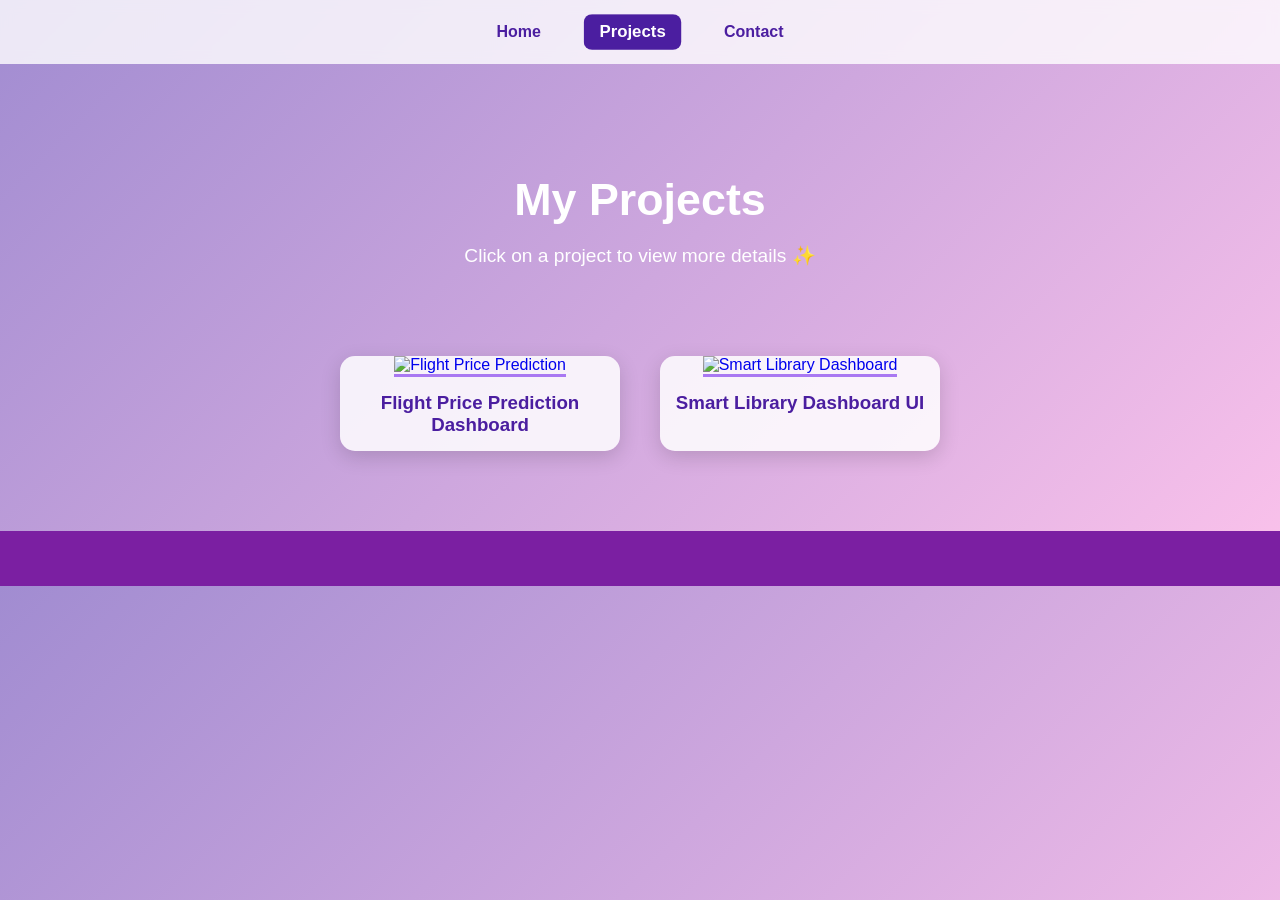
==== projects.html @ de6a948a "Add files via upload" ====
<!DOCTYPE html>
<html lang="en">
<head>
  <meta charset="UTF-8">
  <meta name="viewport" content="width=device-width, initial-scale=1.0">
  <title>Portfolio - Projects</title>
  <link rel="stylesheet" href="style.css">
</head>
<body>
  <!-- NAVBAR -->
  <nav>
    <a href="index.html">Home</a>
    <a href="projects.html" class="active">Projects</a>
    <a href="contact.html">Contact</a>
  </nav>

  <!-- HEADER -->
  <header>
    <h1>My Projects</h1>
    <p>Click on a project to view more details ✨</p>
  </header>

  <!-- PROJECTS SECTION -->
  <section class="projects-list">
    <!-- Project 1 -->
    <div class="project-card">
      <a href="https://github.com/username/FlightPricePrediction" target="_blank">
        <img src="flight.jpg" alt="Flight Price Prediction">
        <h3>Flight Price Prediction Dashboard</h3>
      </a>
    </div>

    <!-- Project 2 -->
    <div class="project-card">
      <a href="https://github.com/username/SmartLibraryDashboard" target="_blank">
        <img src="library.jpg" alt="Smart Library Dashboard">
        <h3>Smart Library Dashboard UI</h3>
      </a>
    </div>
  </section>

  <!-- FOOTER -->
  <footer>
    <p> 
</p>
  </footer>
</body>
</html>
---- style.css ----
/* ====== GENERAL ====== */
body {
  margin: 0;
  font-family: 'Poppins', sans-serif;
  background: linear-gradient(135deg, #a18cd1, #fbc2eb);
  color: #333;
}

a { text-decoration: none; }

/* ====== NAVBAR ====== */
nav {
  background: rgba(255,255,255,0.8);
  backdrop-filter: blur(6px);
  display: flex;
  justify-content: center;
  gap: 30px;
  padding: 15px 0;
  position: sticky;
  top: 0;
  z-index: 100;
}

nav a {
  color: #4b1ea0;
  font-weight: 600;
  padding: 8px 15px;
  border-radius: 8px;
  transition: 0.3s;
}

nav a:hover, nav a.active {
  background: #4b1ea0;
  color: white;
  transform: scale(1.05);
}

/* ====== HEADER ====== */
header {
  text-align: center;
  padding: 80px 20px 40px;
  color: #fff;
}

header h1 {
  font-size: 2.8rem;
  margin-bottom: 15px;
}

header p { font-size: 1.2rem; }

/* ====== SECTIONS ====== */
section { text-align: center; padding: 50px 20px; }

/* ====== PROJECTS ====== */
.projects-list {
  display: flex;
  flex-wrap: wrap;
  justify-content: center;
  gap: 40px;
  padding: 30px 20px;
}

.project-card {
  background: rgba(255,255,255,0.85);
  border-radius: 15px;
  box-shadow: 0 6px 20px rgba(0,0,0,0.15);
  width: 280px;
  overflow: hidden;
  transition: transform 0.3s, box-shadow 0.3s;
  opacity: 0;
  transform: translateY(20px);
  animation: fadeInUp 0.8s forwards;
  animation-delay: 0.3s;
}

.project-card:nth-child(2) { animation-delay: 0.5s; }

.project-card img {
  width: 100%;
  height: 180px;
  object-fit: cover;
  border-bottom: 3px solid #a978f2;
}

.project-card h3 {
  color: #4b1ea0;
  padding: 15px;
  margin: 0;
}

.project-card:hover {
  transform: translateY(-8px);
  box-shadow: 0 12px 25px rgba(0,0,0,0.3);
}

/* ====== FADE-IN ANIMATION ====== */
@keyframes fadeInUp {
  to {
    opacity: 1;
    transform: translateY(0);
  }
}

/* ====== CONTACT FORM ====== */
form input, form textarea {
  padding: 12px;
  width: 80%;
  margin: 10px 0;
  border-radius: 10px;
  border: 1px solid #ccc;
}

form button {
  padding: 12px 30px;
  background: linear-gradient(90deg, #7b1fa2, #ce93d8);
  color: white;
  font-weight: bold;
  border: none;
  border-radius: 25px;
  cursor: pointer;
  transition: 0.3s;
}

form button:hover {
  transform: scale(1.05);
  background: linear-gradient(90deg, #ce93d8, #7b1fa2);
}

/* ====== FOOTER ====== */
footer {
  text-align: center;
  padding: 20px;
  font-size: 0.9rem;
  color: #fff;
  background: #7b1fa2;
  margin-top: 50px;
}
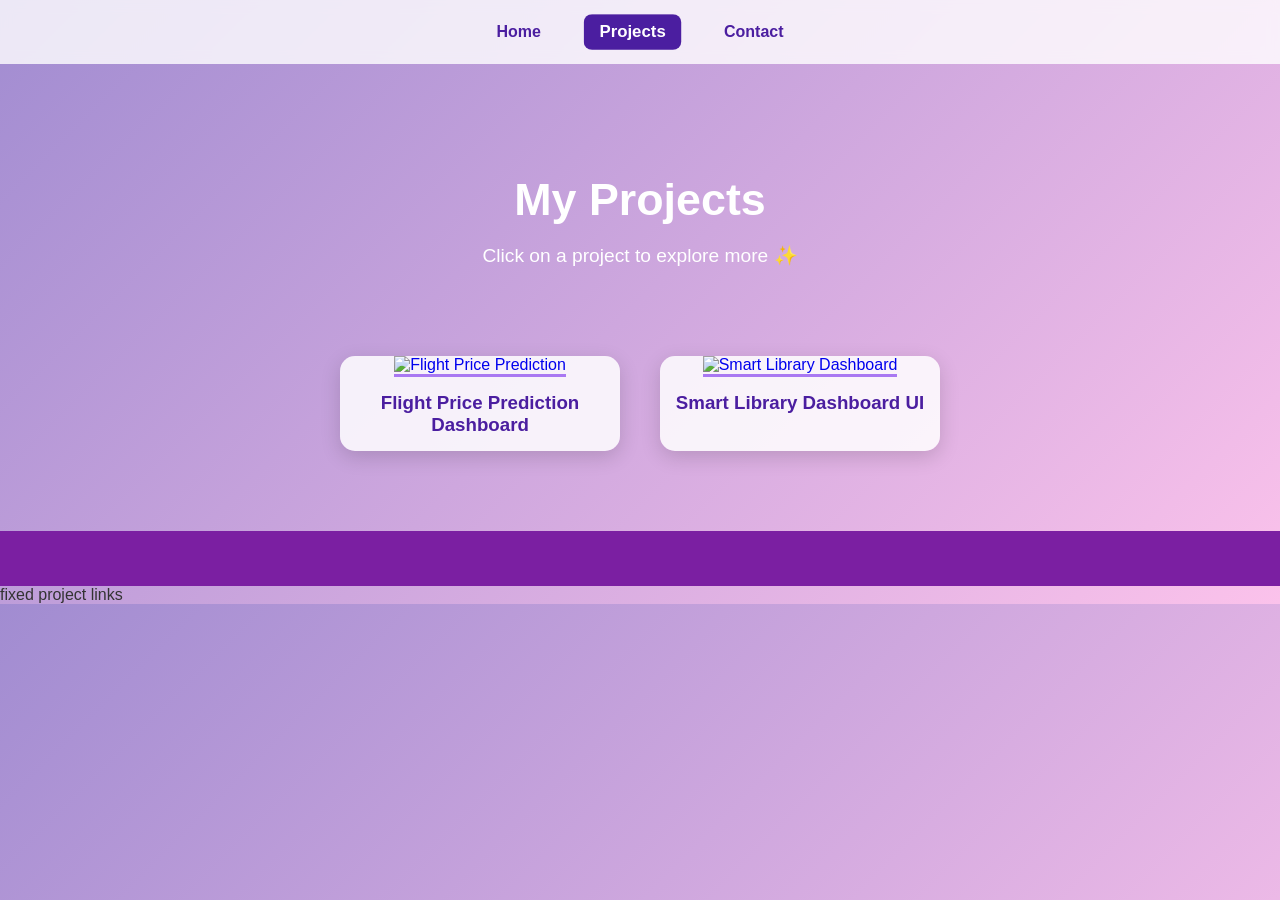
==== commit b7922b63: "Update projects.html" ====
--- a/projects.html
+++ b/projects.html
@@ -17,14 +17,14 @@
   <!-- HEADER -->
   <header>
     <h1>My Projects</h1>
-    <p>Click on a project to view more details ✨</p>
+    <p>Click on a project to explore more ✨</p>
   </header>
 
   <!-- PROJECTS SECTION -->
   <section class="projects-list">
     <!-- Project 1 -->
     <div class="project-card">
-      <a href="https://github.com/username/FlightPricePrediction" target="_blank">
+      <a href="https://github.com/SaraS99/FlightPricePrediction" target="_blank">
         <img src="flight.jpg" alt="Flight Price Prediction">
         <h3>Flight Price Prediction Dashboard</h3>
       </a>
@@ -32,7 +32,7 @@
 
     <!-- Project 2 -->
     <div class="project-card">
-      <a href="https://github.com/username/SmartLibraryDashboard" target="_blank">
+      <a href="https://github.com/SaraS99/SmartLibraryDashboard" target="_blank">
         <img src="library.jpg" alt="Smart Library Dashboard">
         <h3>Smart Library Dashboard UI</h3>
       </a>
@@ -45,4 +45,5 @@
 </p>
   </footer>
 </body>
-</html>+fixed project links
+</html>
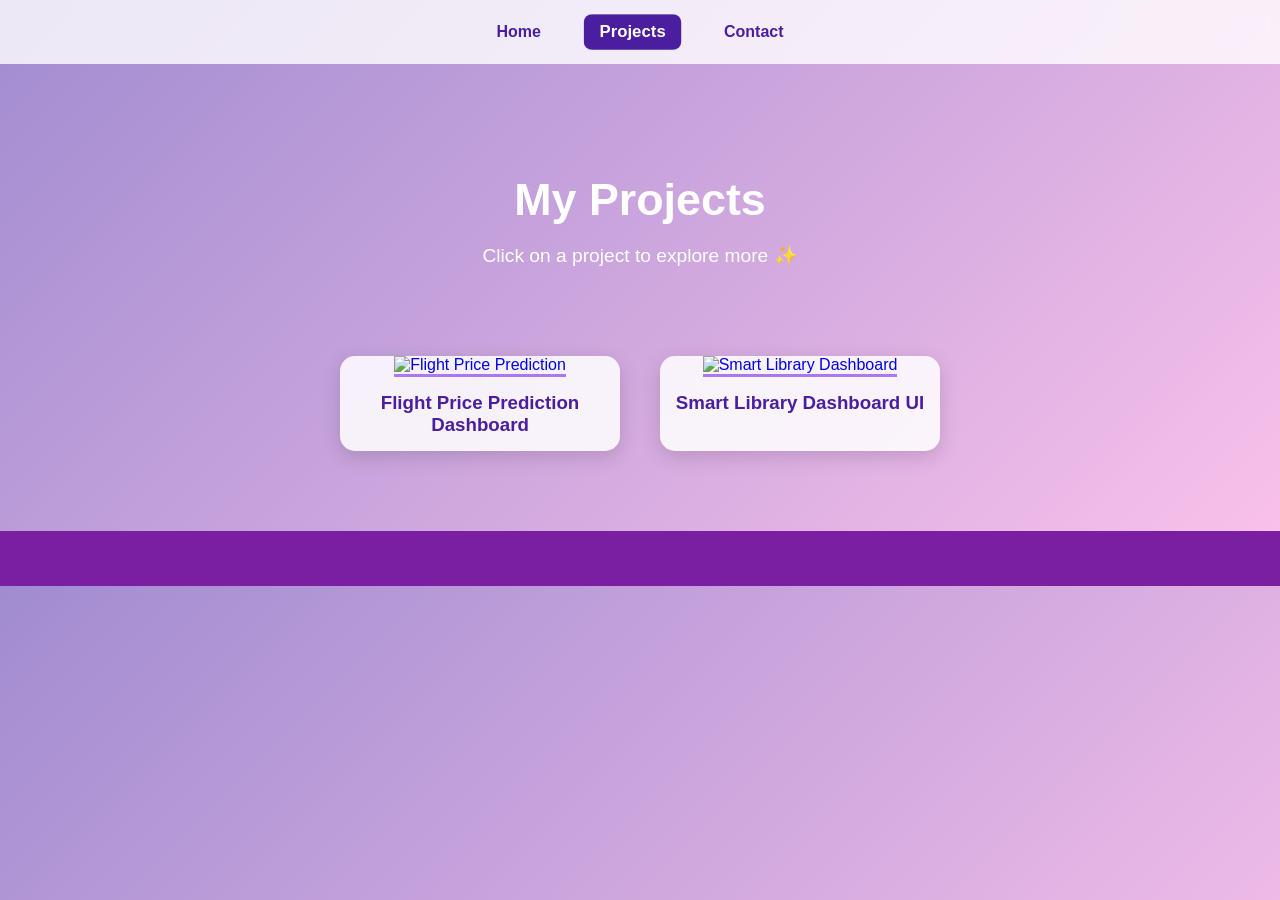
==== commit 2948d421: "Update projects.html" ====
--- a/projects.html
+++ b/projects.html
@@ -24,7 +24,7 @@
   <section class="projects-list">
     <!-- Project 1 -->
     <div class="project-card">
-      <a href="https://github.com/SaraS99/FlightPricePrediction" target="_blank">
+      <a href="https://github.com/SaraQueen/MyPortfolio/tree/main/FlightPricePrediction" target="_blank">
         <img src="flight.jpg" alt="Flight Price Prediction">
         <h3>Flight Price Prediction Dashboard</h3>
       </a>
@@ -32,7 +32,7 @@
 
     <!-- Project 2 -->
     <div class="project-card">
-      <a href="https://github.com/SaraS99/SmartLibraryDashboard" target="_blank">
+      <a href="https://github.com/SaraQueen/MyPortfolio/tree/main/SmartLibraryDashboard" target="_blank">
         <img src="library.jpg" alt="Smart Library Dashboard">
         <h3>Smart Library Dashboard UI</h3>
       </a>
@@ -41,9 +41,8 @@
 
   <!-- FOOTER -->
   <footer>
-    <p> 
+    <p>
 </p>
   </footer>
 </body>
-fixed project links
 </html>
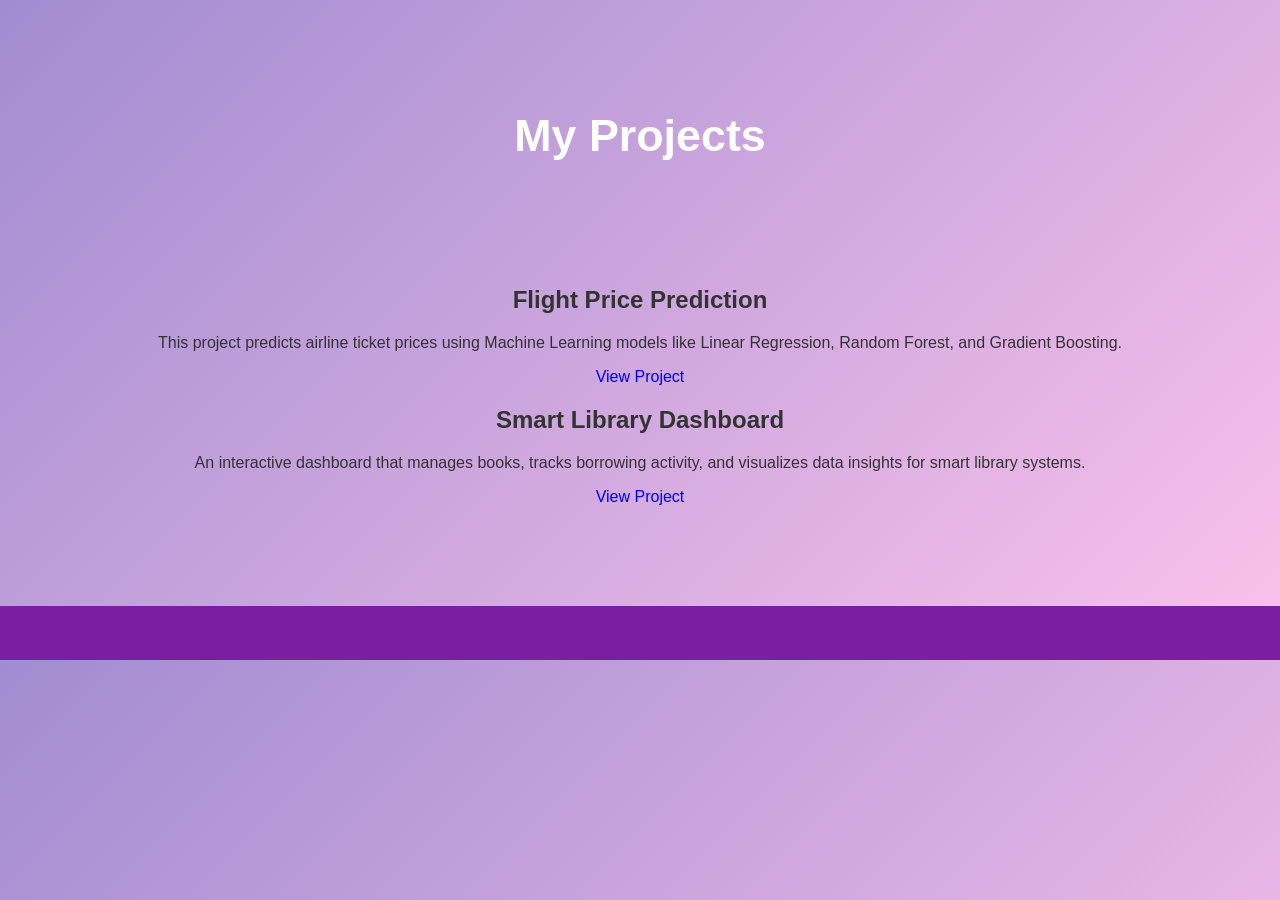
==== commit c54fa3b3: "Update projects.html" ====
--- a/projects.html
+++ b/projects.html
@@ -1,48 +1,35 @@
 <!DOCTYPE html>
 <html lang="en">
 <head>
-  <meta charset="UTF-8">
-  <meta name="viewport" content="width=device-width, initial-scale=1.0">
-  <title>Portfolio - Projects</title>
-  <link rel="stylesheet" href="style.css">
+    <meta charset="UTF-8">
+    <meta name="viewport" content="width=device-width, initial-scale=1.0">
+    <title>My Projects</title>
+    <link rel="stylesheet" href="style.css">
 </head>
 <body>
-  <!-- NAVBAR -->
-  <nav>
-    <a href="index.html">Home</a>
-    <a href="projects.html" class="active">Projects</a>
-    <a href="contact.html">Contact</a>
-  </nav>
+    <header>
+        <h1>My Projects</h1>
+    </header>
 
-  <!-- HEADER -->
-  <header>
-    <h1>My Projects</h1>
-    <p>Click on a project to explore more ✨</p>
-  </header>
+    <section class="projects">
+        <!-- مشروع Flight Price Prediction -->
+        <div class="project">
+            <h2>Flight Price Prediction</h2>
+            <p>This project predicts airline ticket prices using Machine Learning models like Linear Regression, Random Forest, and Gradient Boosting.</p>
+            <a href="https://isarazk.github.io/FlightPricePrediction/" target="_blank">View Project</a>
+        </div>
 
-  <!-- PROJECTS SECTION -->
-  <section class="projects-list">
-    <!-- Project 1 -->
-    <div class="project-card">
-      <a href="https://github.com/SaraQueen/MyPortfolio/tree/main/FlightPricePrediction" target="_blank">
-        <img src="flight.jpg" alt="Flight Price Prediction">
-        <h3>Flight Price Prediction Dashboard</h3>
-      </a>
-    </div>
+        <!-- مشروع Smart Library Dashboard -->
+        <div class="project">
+            <h2>Smart Library Dashboard</h2>
+            <p>An interactive dashboard that manages books, tracks borrowing activity, and visualizes data insights for smart library systems.</p>
+            <a href="https://isarazk.github.io/SmartLibraryDashboard/" target="_blank">View Project</a>
+        </div>
+    </section>
 
-    <!-- Project 2 -->
-    <div class="project-card">
-      <a href="https://github.com/SaraQueen/MyPortfolio/tree/main/SmartLibraryDashboard" target="_blank">
-        <img src="library.jpg" alt="Smart Library Dashboard">
-        <h3>Smart Library Dashboard UI</h3>
-      </a>
-    </div>
-  </section>
-
-  <!-- FOOTER -->
-  <footer>
-    <p>
+    <footer>
+        <p>
 </p>
-  </footer>
+    </footer>
 </body>
 </html>
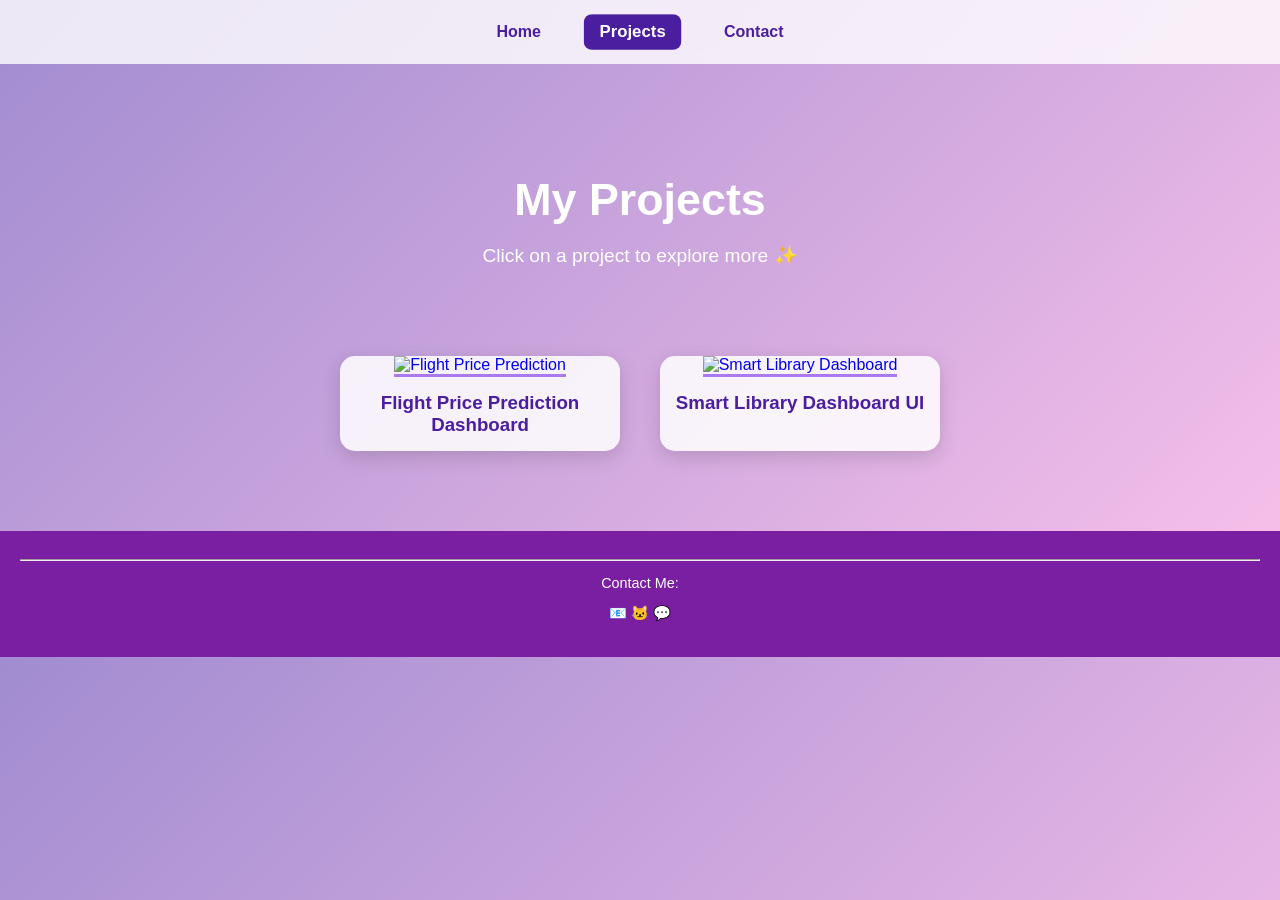
==== commit 6ee426b4: "Update projects.html" ====
--- a/projects.html
+++ b/projects.html
@@ -1,35 +1,52 @@
 <!DOCTYPE html>
 <html lang="en">
 <head>
-    <meta charset="UTF-8">
-    <meta name="viewport" content="width=device-width, initial-scale=1.0">
-    <title>My Projects</title>
-    <link rel="stylesheet" href="style.css">
+  <meta charset="UTF-8">
+  <meta name="viewport" content="width=device-width, initial-scale=1.0">
+  <title>My Projects</title>
+  <link rel="stylesheet" href="style.css">
 </head>
 <body>
-    <header>
-        <h1>My Projects</h1>
-    </header>
+  <nav>
+    <a href="index.html">Home</a>
+    <a href="projects.html" class="active">Projects</a>
+    <a href="#contact">Contact</a>
+  </nav>
 
-    <section class="projects">
-        <!-- مشروع Flight Price Prediction -->
-        <div class="project">
-            <h2>Flight Price Prediction</h2>
-            <p>This project predicts airline ticket prices using Machine Learning models like Linear Regression, Random Forest, and Gradient Boosting.</p>
-            <a href="https://isarazk.github.io/FlightPricePrediction/" target="_blank">View Project</a>
-        </div>
+  <header>
+    <h1>My Projects</h1>
+    <p>Click on a project to explore more ✨</p>
+  </header>
 
-        <!-- مشروع Smart Library Dashboard -->
-        <div class="project">
-            <h2>Smart Library Dashboard</h2>
-            <p>An interactive dashboard that manages books, tracks borrowing activity, and visualizes data insights for smart library systems.</p>
-            <a href="https://isarazk.github.io/SmartLibraryDashboard/" target="_blank">View Project</a>
-        </div>
-    </section>
+  <section class="projects-list">
+    <!-- Project 1 -->
+    <div class="project-card">
+      <a href="https://isarazk.github.io/FlightPricePrediction/" target="_blank">
+        <img src="flight.jpg" alt="Flight Price Prediction">
+        <h3>Flight Price Prediction Dashboard</h3>
+      </a>
+    </div>
 
-    <footer>
-        <p>
+    <!-- Project 2 -->
+    <div class="project-card">
+      <a href="https://isarazk.github.io/SmartLibraryDashboard/" target="_blank">
+        <img src="library.jpg" alt="Smart Library Dashboard">
+        <h3>Smart Library Dashboard UI</h3>
+      </a>
+    </div>
+  </section>
+
+  <!-- CONTACT -->
+  <footer id="contact">
+    <hr>
+    <p>Contact Me:</p>
+    <div class="socials">
+      <a href="mailto:youremail@example.com">📧</a>
+      <a href="https://github.com/isarazk" target="_blank">🐱</a>
+      <a href="#">💬</a>
+    </div>
+    <p>
 </p>
-    </footer>
+  </footer>
 </body>
 </html>
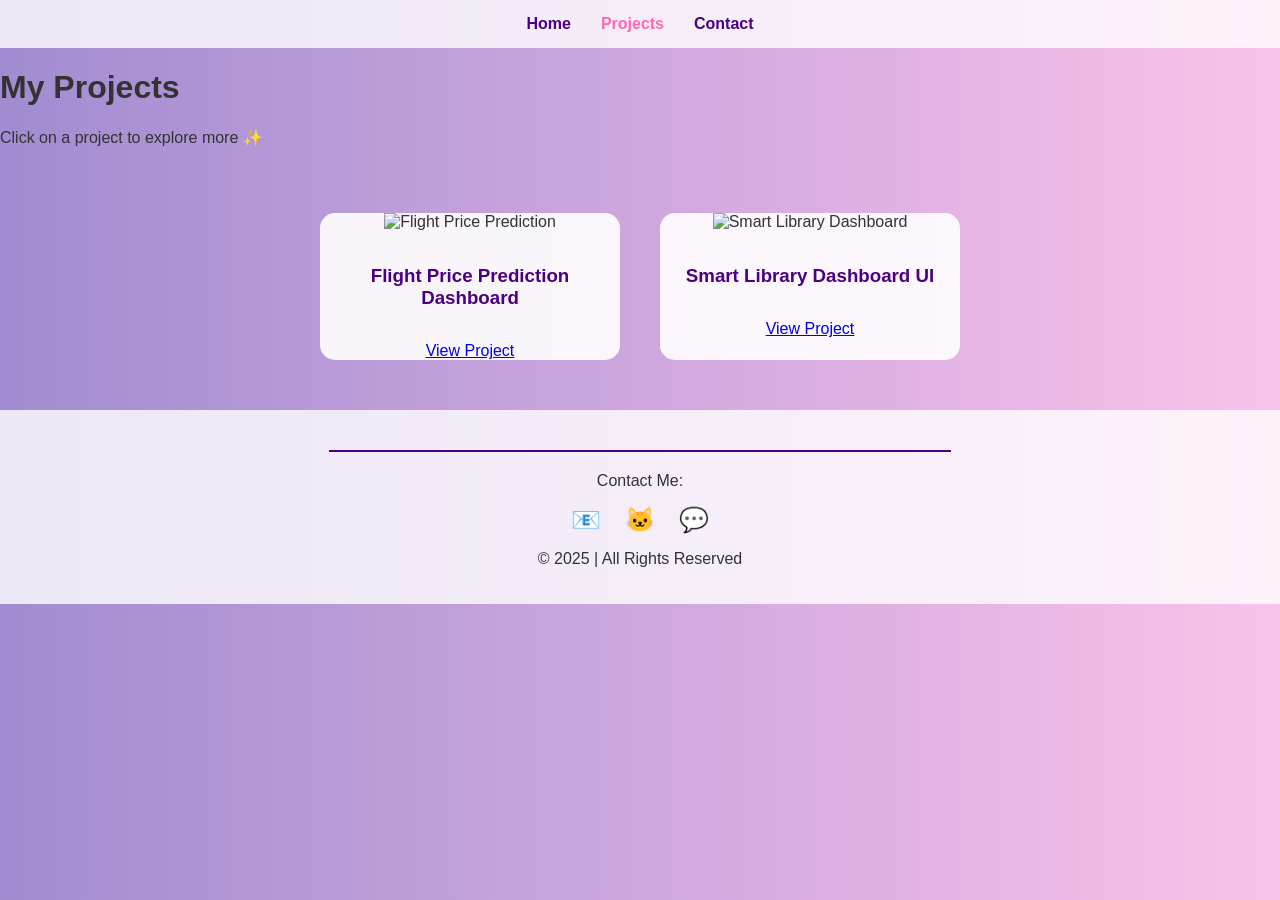
==== commit 6fdba685: "Update projects.html" ====
--- a/projects.html
+++ b/projects.html
@@ -19,34 +19,27 @@
   </header>
 
   <section class="projects-list">
-    <!-- Project 1 -->
     <div class="project-card">
-      <a href="https://isarazk.github.io/FlightPricePrediction/" target="_blank">
-        <img src="flight.jpg" alt="Flight Price Prediction">
-        <h3>Flight Price Prediction Dashboard</h3>
-      </a>
+      <img src="flight.jpg" alt="Flight Price Prediction">
+      <h3>Flight Price Prediction Dashboard</h3>
+      <a class="btn" href="https://isarazk.github.io/FlightPricePrediction/" target="_blank">View Project</a>
     </div>
-
-    <!-- Project 2 -->
     <div class="project-card">
-      <a href="https://isarazk.github.io/SmartLibraryDashboard/" target="_blank">
-        <img src="library.jpg" alt="Smart Library Dashboard">
-        <h3>Smart Library Dashboard UI</h3>
-      </a>
+      <img src="library.jpg" alt="Smart Library Dashboard">
+      <h3>Smart Library Dashboard UI</h3>
+      <a class="btn" href="https://isarazk.github.io/SmartLibraryDashboard/" target="_blank">View Project</a>
     </div>
   </section>
 
-  <!-- CONTACT -->
   <footer id="contact">
     <hr>
     <p>Contact Me:</p>
     <div class="socials">
-      <a href="mailto:youremail@example.com">📧</a>
+      <a href="mailto:example@example.com">📧</a>
       <a href="https://github.com/isarazk" target="_blank">🐱</a>
       <a href="#">💬</a>
     </div>
-    <p>
-</p>
+    <p>© 2025 | All Rights Reserved</p>
   </footer>
 </body>
 </html>
--- a/style.css
+++ b/style.css
@@ -1,138 +1,117 @@
-/* ====== GENERAL ====== */
+/* ===== GENERAL STYLES ===== */
 body {
+  font-family: 'Segoe UI', Tahoma, Geneva, Verdana, sans-serif;
   margin: 0;
-  font-family: 'Poppins', sans-serif;
-  background: linear-gradient(135deg, #a18cd1, #fbc2eb);
+  padding: 0;
+  background: linear-gradient(to right, #a18cd1, #fbc2eb);
   color: #333;
 }
 
-a { text-decoration: none; }
-
-/* ====== NAVBAR ====== */
+/* NAVBAR */
 nav {
-  background: rgba(255,255,255,0.8);
-  backdrop-filter: blur(6px);
   display: flex;
   justify-content: center;
   gap: 30px;
   padding: 15px 0;
-  position: sticky;
-  top: 0;
-  z-index: 100;
+  background-color: rgba(255,255,255,0.8);
+}
+nav a {
+  text-decoration: none;
+  font-weight: bold;
+  color: #4b0082;
+  transition: 0.3s;
+}
+nav a:hover, nav a.active {
+  color: #ff69b4;
 }
 
-nav a {
-  color: #4b1ea0;
-  font-weight: 600;
-  padding: 8px 15px;
-  border-radius: 8px;
+/* HERO SECTION */
+.hero {
+  text-align: center;
+  padding: 100px 20px;
+}
+.hero h1 {
+  font-size: 3rem;
+  margin-bottom: 20px;
+}
+.hero p {
+  font-size: 1.2rem;
+  margin-bottom: 30px;
+}
+.hero .btn {
+  padding: 10px 25px;
+  background-color: #ff69b4;
+  color: #fff;
+  border-radius: 30px;
+  text-decoration: none;
+  font-weight: bold;
   transition: 0.3s;
 }
-
-nav a:hover, nav a.active {
-  background: #4b1ea0;
-  color: white;
+.hero .btn:hover {
+  background-color: #4b0082;
   transform: scale(1.05);
 }
 
-/* ====== HEADER ====== */
-header {
-  text-align: center;
-  padding: 80px 20px 40px;
-  color: #fff;
-}
-
-header h1 {
-  font-size: 2.8rem;
-  margin-bottom: 15px;
-}
-
-header p { font-size: 1.2rem; }
-
-/* ====== SECTIONS ====== */
-section { text-align: center; padding: 50px 20px; }
-
-/* ====== PROJECTS ====== */
+/* PROJECTS */
 .projects-list {
   display: flex;
   flex-wrap: wrap;
   justify-content: center;
   gap: 40px;
-  padding: 30px 20px;
+  padding: 50px 20px;
+}
+.project-card {
+  background-color: rgba(255,255,255,0.9);
+  border-radius: 15px;
+  overflow: hidden;
+  width: 300px;
+  text-align: center;
+  transition: 0.3s;
+}
+.project-card img {
+  width: 100%;
+  height: 200px;
+  object-fit: cover;
+  transition: 0.3s;
+}
+.project-card:hover img {
+  transform: scale(1.05);
+  box-shadow: 0 0 15px rgba(0,0,0,0.3);
+}
+.project-card h3 {
+  padding: 15px 0;
+  color: #4b0082;
 }
 
-.project-card {
-  background: rgba(255,255,255,0.85);
-  border-radius: 15px;
-  box-shadow: 0 6px 20px rgba(0,0,0,0.15);
-  width: 280px;
-  overflow: hidden;
-  transition: transform 0.3s, box-shadow 0.3s;
-  opacity: 0;
-  transform: translateY(20px);
-  animation: fadeInUp 0.8s forwards;
-  animation-delay: 0.3s;
-}
-
-.project-card:nth-child(2) { animation-delay: 0.5s; }
-
-.project-card img {
-  width: 100%;
-  height: 180px;
-  object-fit: cover;
-  border-bottom: 3px solid #a978f2;
-}
-
-.project-card h3 {
-  color: #4b1ea0;
-  padding: 15px;
-  margin: 0;
-}
-
-.project-card:hover {
-  transform: translateY(-8px);
-  box-shadow: 0 12px 25px rgba(0,0,0,0.3);
-}
-
-/* ====== FADE-IN ANIMATION ====== */
-@keyframes fadeInUp {
-  to {
-    opacity: 1;
-    transform: translateY(0);
-  }
-}
-
-/* ====== CONTACT FORM ====== */
-form input, form textarea {
-  padding: 12px;
-  width: 80%;
-  margin: 10px 0;
-  border-radius: 10px;
-  border: 1px solid #ccc;
-}
-
-form button {
-  padding: 12px 30px;
-  background: linear-gradient(90deg, #7b1fa2, #ce93d8);
-  color: white;
-  font-weight: bold;
-  border: none;
-  border-radius: 25px;
-  cursor: pointer;
-  transition: 0.3s;
-}
-
-form button:hover {
-  transform: scale(1.05);
-  background: linear-gradient(90deg, #ce93d8, #7b1fa2);
-}
-
-/* ====== FOOTER ====== */
+/* FOOTER / CONTACT */
 footer {
   text-align: center;
   padding: 20px;
-  font-size: 0.9rem;
-  color: #fff;
-  background: #7b1fa2;
-  margin-top: 50px;
-}+  background-color: rgba(255,255,255,0.8);
+}
+footer hr {
+  margin: 20px auto;
+  width: 50%;
+  border: 1px solid #4b0082;
+}
+footer .socials a {
+  margin: 0 10px;
+  text-decoration: none;
+  font-size: 1.5rem;
+  color: #4b0082;
+  transition: 0.3s;
+}
+footer .socials a:hover {
+  color: #ff69b4;
+}
+
+/* RESPONSIVE */
+@media(max-width:768px){
+  .projects-list {
+    flex-direction: column;
+    align-items: center;
+  }
+  .hero h1 {
+    font-size: 2.2rem;
+  }
+}
